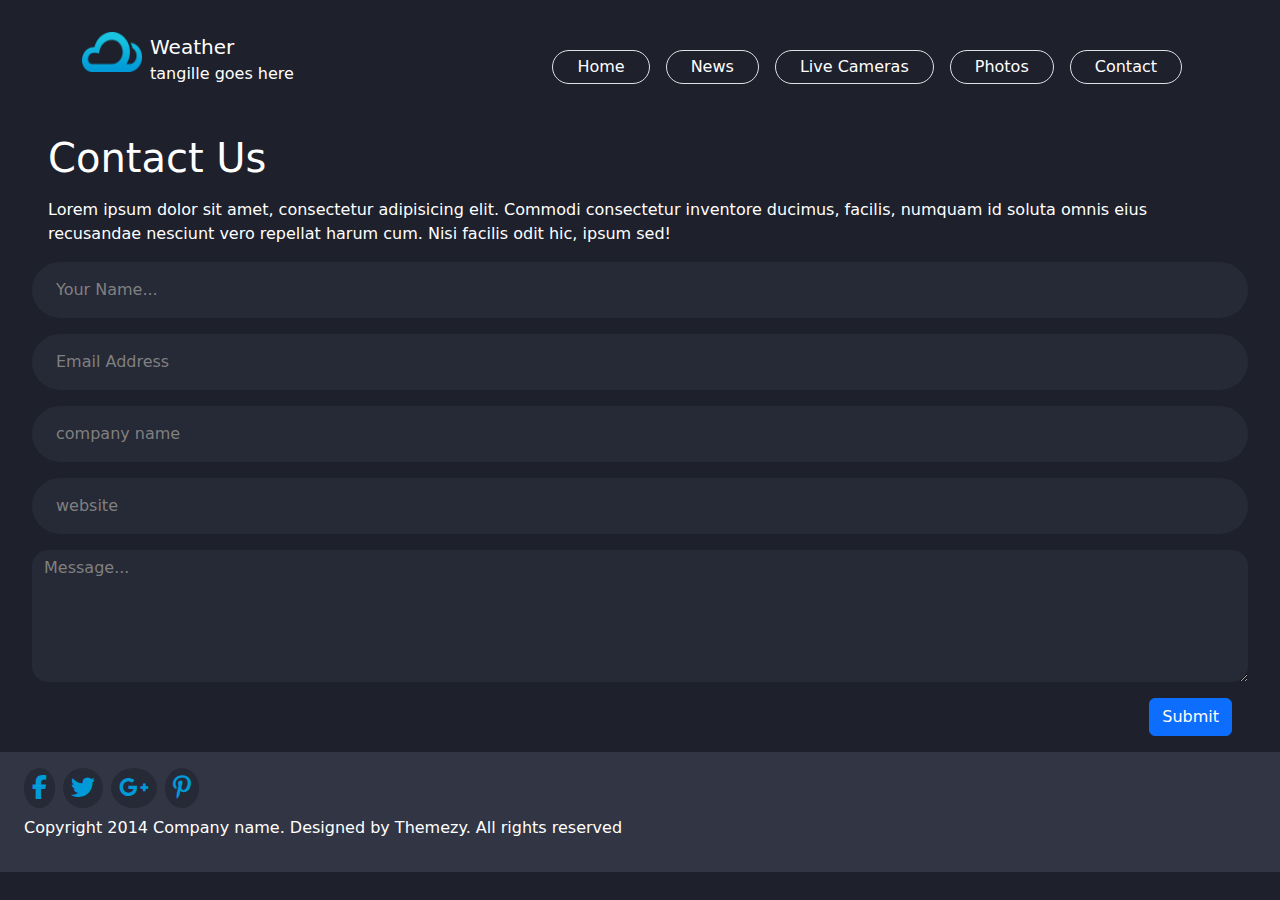
==== contact.html @ 851c3545 "form of contact page done" ====
<!DOCTYPE html>
<html lang="en">
  <head>
    <meta charset="UTF-8" />
    <meta name="viewport" content="width=device-width, initial-scale=1.0" />
    <link href="CSS/all.min.css" rel="stylesheet">
    <link href="CSS/bootstrap.min.css" rel="stylesheet" />
    <link href="CSS/style.css" rel="stylesheet" />
    <title>Weather</title>
  </head>
  <body>
    <nav class="navbar navbar-expand-lg bg-transparent ">
      <div class="container mt-4 ">
     <div class="d-flex ">
      <img src="images/logo.png" alt="clouds" class="mx-auto">
      <div class="ms-2">
        <a class="navbar-brand text-white" href="#">Weather</a>
        <p class="text-white fs-6">tangille goes here</p>
      </div>
     </div>

        <button class="navbar-toggler bg-white" type="button" data-bs-toggle="collapse" data-bs-target="#navbarNav" aria-controls="navbarNav" aria-expanded="false" aria-label="Toggle navigation">
          <span class="navbar-toggler-icon"></span>
        </button>
        <div class="nav-items d-md-flex justify-content-end  collapse navbar-collapse" id="navbarNav">
          <ul class="navbar-nav ">
            <li class="nav-item me-3">
              <a class="nav-link active text-white border rounded-5 px-4 py-1" aria-current="page" href="#">Home</a>
            </li>
            <li class="nav-item me-3">
              <a class="nav-link text-white border rounded-5 px-4 py-1" href="#">News</a>
            </li>
            <li class="nav-item me-3">
              <a class="nav-link text-white border  rounded-5 px-4 py-1" href="#">Live Cameras</a>
            </li>
            <li class="nav-item me-3">
              <a class="nav-link  text-white border rounded-5 px-4 py-1" href="#">Photos</a>
            </li>
            <li class="nav-item me-3">
              <a class="nav-link  text-white border rounded-5 px-4 py-1 " href="#">Contact</a>
            </li>
          </ul>
        </div>
      </div>
    </nav>

<section class="main">
   <section class="mx-5 mt-4">
    <h1 class="text-white fw-normal mb-3">Contact Us</h1>
    <p class="text-white fw-light">Lorem ipsum dolor sit amet, consectetur adipisicing elit. Commodi consectetur inventore ducimus, facilis, numquam id soluta omnis eius recusandae nesciunt vero repellat harum cum. Nisi facilis odit hic, ipsum sed!</p>
   </section>
<section class="inputs">
    <form>
        <div class="px-3 mb-3 mx-3">
            <input type="text"  class=" form-control fw-normal text-white border-0 rounded rounded-pill py-3 px-4" placeholder="Your Name...">
        
        </div>
        <div class="px-3 mx-3">
            <input type="text"  class=" form-control fw-normal text-white border-0 rounded rounded-pill py-3 px-4" placeholder="Email Address">
        
        </div>
        <div class="px-3 mt-3 mx-3">
            <input type="text"  class=" form-control fw-normal text-white border-0 rounded rounded-pill py-3 px-4" placeholder="company name">
        
        </div>
        <div class="px-3 mt-3 mx-3">
    
            
            <input type="text"  class=" form-control fw-normal text-white border-0 rounded rounded-pill py-3 px-4" placeholder="website">
    
            </div>
      
        <div class="px-3 mt-3 mx-3">
        <textarea placeholder="Message..." rows="5" class="form-control border-0   rounded rounded-4"></textarea>
        </div>

        <div class="d-flex justify-content-end me-5 mt-3">
            <button type="submit" class="btn btn-primary">
Submit
            </button>
        </div>
    </form>
</section>
</div>
 
<footer class="pb-3 ">
  <section class="seacrh">
    <!-- <div class="pt-5 px-4 d-flex  ">
      <input type="text"  aria-label="Search" aria-describedby="search-addon" class="form-control fw-normal text-white border-0 rounded rounded-pill py-3 px-4"     placeholder="Enter Your email to subscribe..."      >
      <button data-mdb-ripple-init class="btn btn-primary rounded rounded-pill px-4 position-absolute mt-2 " type="button">Subscribe</button>
    </div> -->
  </section>

<div class="icons pt-3 d-flex mt-3 ms-4">
  <div class="me-2 icon rounded rounded-circle p-2">
    <i class="fa fa-brands fa-facebook-f fa-xl" style="color: #009ad8;"></i>

  </div>
  <div class="me-2 icon rounded rounded-circle p-2">
    <i class="fa fa-brands fa-twitter fa-xl" style="color: #009ad8;"></i>
   
  </div>
  <div class="me-2 icon rounded rounded-circle p-2">
    <i class="fa-brands fa-google-plus-g fa-xl" style="color: #009ad8;"></i>
  </div>
  <div class="me-2 icon rounded rounded-circle p-2">
    <i  class="fa-brands fa-pinterest-p fa-xl" style="color: #009ad8;"></i>

  </div>
</div>


<p class="text-white ms-4 mt-2" >Copyright 2014 Company name. Designed by Themezy. All rights reserved</p>

</footer>

    <script src="JS/bootstrap.min.js">
      
    </script>
    <script src="JS/index.js">
      
    </script>


    
  </body>



</html>
---- CSS/style.css ----
:root{
    --dark-blue : #1E202B ;
    --darkly-blue : #2D303D ;
    --black-blue: #323544 ; 
    --dark-baby-blue : #009AD8; 
    --blacky-blue : #262936 ;

}

body{
background-color: var(--dark-blue);
}


.navbar .container .nav-items ul li a:hover , .navbar .container .nav-items ul li a:active {
    border-color: var(--dark-baby-blue) !important;
    color: var(--dark-baby-blue)!important;

} 

nav .container img{
    width: 60px;
    height: 40px;

}


main { 
    background-image: url("../images/banner.png");
    background-repeat: no-repeat;
}

 .seacrh input{
    background-color: var(--dark-blue);
    position: relative;
    
    
}

 .seacrh input:focus{
    background-color:var(--dark-blue) ;

}
 .seacrh button{
left: 68%;
}



main .display .row div .item  .card .card-header{
    background-color: var(--darkly-blue);
    color: white;


}
main .display .row div .item  .card {
    background-color: var(--black-blue);
    color: white;
    height: 400px;

}


.form-control::placeholder{
    color: gray;
}


footer{
    background-color: var(--black-blue);
}

footer .icons .icon {
    background-color: var(--blacky-blue);
    
}
footer .icons .icon:hover {
    background-color: var(--dark-baby-blue);
    
}
footer .icons .icon:hover  i{
    color: white !important;
    
}


.main .inputs div input , .main .inputs div textarea{
    background-color: var(--blacky-blue);
 

}


/*

 
              
          <!-- ="=================""" -->
            <div class="col-lg-4">
            <div class="item">
              <div class="card" style="width: 18rem;">
                <div class="card-header" >
                  <p class="text-center">🇸unday</p>
                </div>
               <div class="p-4 text-center">
                <p>Alex</p>
                <h4 class="fs-1">27.0*C</h4>
                <i>Icon</i>
                <p>clear</p>
                
            </div>
          </div>
            </div>
        </div>
      


         
            <div class="col-lg-4">
            <div class="item">
              <div class="card" style="width: 18rem;">
                <div class="card-header" >
                  <p class="text-center">🇸unday</p>
                </div>
               <div class="p-4 text-center">
                <p>Alex</p>
                <h4 class="fs-1">27.0*C</h4>
                <i>Icon</i>
                <p>clear</p>
                
            </div>
          </div>
            </div>
        
        </div>














*/
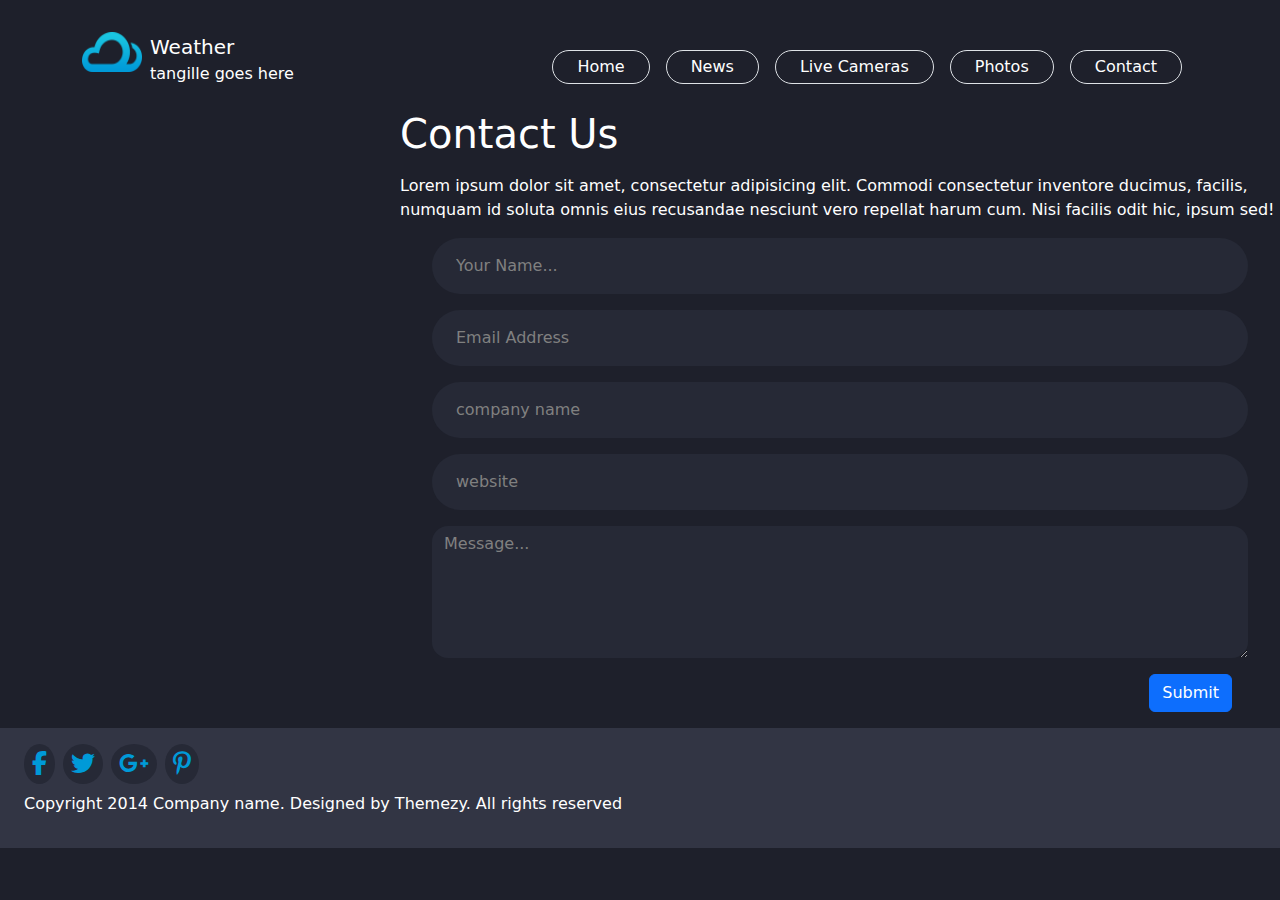
==== commit f8823061: "get the Location of my device by using geoLoction api" ====
--- a/contact.html
+++ b/contact.html
@@ -44,46 +44,55 @@
       </div>
     </nav>
 
-<section class="main">
-   <section class="mx-5 mt-4">
-    <h1 class="text-white fw-normal mb-3">Contact Us</h1>
-    <p class="text-white fw-light">Lorem ipsum dolor sit amet, consectetur adipisicing elit. Commodi consectetur inventore ducimus, facilis, numquam id soluta omnis eius recusandae nesciunt vero repellat harum cum. Nisi facilis odit hic, ipsum sed!</p>
-   </section>
-<section class="inputs">
-    <form>
-        <div class="px-3 mb-3 mx-3">
-            <input type="text"  class=" form-control fw-normal text-white border-0 rounded rounded-pill py-3 px-4" placeholder="Your Name...">
+    <section class="main d-lg-flex justify-content-center">
+        <section>
+            <iframe src="https://www.google.com/maps/embed?pb=!1m14!1m12!1m3!1d2430698.8430304304!2d104.54312447503223!3d35.94337161444502!2m3!1f0!2f0!3f0!3m2!1i1024!2i768!4f13.1!5e0!3m2!1sen!2seg!4v1719801164684!5m2!1sen!2seg" width="400" height="300" style="border:0;" allowfullscreen="" loading="lazy" referrerpolicy="no-referrer-when-downgrade"></iframe>
+        </section>
+
+
+        <section class="inputs">
+            <h1 class="text-white fw-normal mb-3">Contact Us</h1>
+            <p class="text-white fw-light">Lorem ipsum dolor sit amet, consectetur adipisicing elit. Commodi consectetur inventore ducimus, facilis, numquam id soluta omnis eius recusandae nesciunt vero repellat harum cum. Nisi facilis odit hic, ipsum sed!</p>
         
-        </div>
-        <div class="px-3 mx-3">
-            <input type="text"  class=" form-control fw-normal text-white border-0 rounded rounded-pill py-3 px-4" placeholder="Email Address">
         
-        </div>
-        <div class="px-3 mt-3 mx-3">
-            <input type="text"  class=" form-control fw-normal text-white border-0 rounded rounded-pill py-3 px-4" placeholder="company name">
+        <form>
+            <div class="px-3 mb-3 mx-3">
+              <input type="text"  class=" form-control fw-normal text-white border-0 rounded rounded-pill py-3 px-4" placeholder="Your Name...">
+            </div>
+            <div class="px-3 mx-3">
+                <input type="text"  class=" form-control fw-normal text-white border-0 rounded rounded-pill py-3 px-4" placeholder="Email Address">
+            
+            </div>
+            <div class="px-3 mt-3 mx-3">
+                <input type="text"  class=" form-control fw-normal text-white border-0 rounded rounded-pill py-3 px-4" placeholder="company name">
+            
+            </div>
+            <div class="px-3 mt-3 mx-3">
         
-        </div>
-        <div class="px-3 mt-3 mx-3">
+                
+                <input type="text"  class=" form-control fw-normal text-white border-0 rounded rounded-pill py-3 px-4" placeholder="website">
+        
+                </div>
+          
+            <div class="px-3 mt-3 mx-3">
+            <textarea placeholder="Message..." rows="5" class="form-control border-0   rounded rounded-4"></textarea>
+            </div>
     
-            
-            <input type="text"  class=" form-control fw-normal text-white border-0 rounded rounded-pill py-3 px-4" placeholder="website">
-    
+            <div class="d-flex justify-content-end me-5 mt-3">
+                <button type="submit" class="btn btn-primary">
+    Submit
+                </button>
             </div>
-      
-        <div class="px-3 mt-3 mx-3">
-        <textarea placeholder="Message..." rows="5" class="form-control border-0   rounded rounded-4"></textarea>
-        </div>
 
-        <div class="d-flex justify-content-end me-5 mt-3">
-            <button type="submit" class="btn btn-primary">
-Submit
-            </button>
-        </div>
-    </form>
-</section>
-</div>
+        </form>           
+    </section>
+
+</section>   
+        
+
+
  
-<footer class="pb-3 ">
+<footer class="pb-3 d-block">
   <section class="seacrh">
     <!-- <div class="pt-5 px-4 d-flex  ">
       <input type="text"  aria-label="Search" aria-describedby="search-addon" class="form-control fw-normal text-white border-0 rounded rounded-pill py-3 px-4"     placeholder="Enter Your email to subscribe..."      >
--- a/CSS/style.css
+++ b/CSS/style.css
@@ -60,6 +60,81 @@
 
 }
 
+ .loader {
+    
+    transform: rotateZ(45deg);
+    perspective: 1000px;
+    border-radius: 50%;
+    width: 48px;
+    height: 48px;
+    color: #fff;
+  }
+    .loader:before,
+    .loader:after {
+      content: '';
+      display: block;
+      position: absolute;
+      top: 0;
+      left: 0;
+      width: inherit;
+      height: inherit;
+      border-radius: 50%;
+      transform: rotateX(70deg);
+      animation: 1s spin linear infinite;
+    }
+    .loader:after {
+      color: #FF3D00;
+      transform: rotateY(70deg);
+      animation-delay: .4s;
+    }
+
+  @keyframes rotate {
+    0% {
+      transform: translate(-50%, -50%) rotateZ(0deg);
+    }
+    100% {
+      transform: translate(-50%, -50%) rotateZ(360deg);
+    }
+  }
+
+  @keyframes rotateccw {
+    0% {
+      transform: translate(-50%, -50%) rotate(0deg);
+    }
+    100% {
+      transform: translate(-50%, -50%) rotate(-360deg);
+    }
+  }
+
+  @keyframes spin {
+    0%,
+    100% {
+      box-shadow: .2em 0px 0 0px currentcolor;
+    }
+    12% {
+      box-shadow: .2em .2em 0 0 currentcolor;
+    }
+    25% {
+      box-shadow: 0 .2em 0 0px currentcolor;
+    }
+    37% {
+      box-shadow: -.2em .2em 0 0 currentcolor;
+    }
+    50% {
+      box-shadow: -.2em 0 0 0 currentcolor;
+    }
+    62% {
+      box-shadow: -.2em -.2em 0 0 currentcolor;
+    }
+    75% {
+      box-shadow: 0px -.2em 0 0 currentcolor;
+    }
+    87% {
+      box-shadow: .2em -.2em 0 0 currentcolor;
+    }
+  }
+
+
 
 .form-control::placeholder{
     color: gray;
@@ -89,6 +164,8 @@
  
 
 }
+
+
 
 
 /*
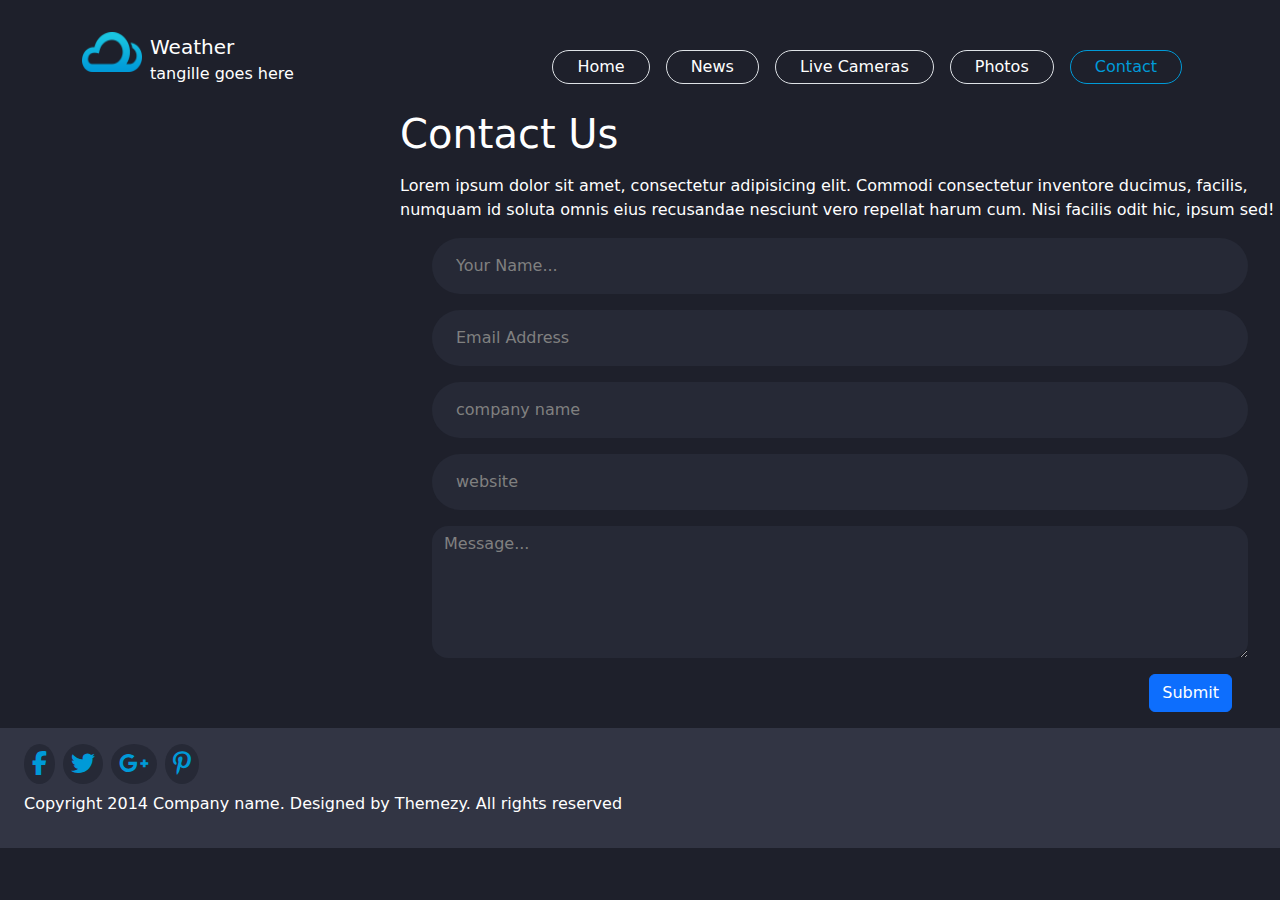
==== commit f1ec1c2b: "add and update active class to the navigated page" ====
--- a/contact.html
+++ b/contact.html
@@ -25,7 +25,7 @@
         <div class="nav-items d-md-flex justify-content-end  collapse navbar-collapse" id="navbarNav">
           <ul class="navbar-nav ">
             <li class="nav-item me-3">
-              <a class="nav-link active text-white border rounded-5 px-4 py-1" aria-current="page" href="#">Home</a>
+              <a class="nav-link  text-white border rounded-5 px-4 py-1" aria-current="page" href="index.html">Home</a>
             </li>
             <li class="nav-item me-3">
               <a class="nav-link text-white border rounded-5 px-4 py-1" href="#">News</a>
@@ -37,7 +37,7 @@
               <a class="nav-link  text-white border rounded-5 px-4 py-1" href="#">Photos</a>
             </li>
             <li class="nav-item me-3">
-              <a class="nav-link  text-white border rounded-5 px-4 py-1 " href="#">Contact</a>
+              <a class="nav-link active text-white border rounded-5 px-4 py-1 " href="#">Contact</a>
             </li>
           </ul>
         </div>
--- a/CSS/style.css
+++ b/CSS/style.css
@@ -60,80 +60,6 @@
 
 }
 
- .loader {
-    
-    transform: rotateZ(45deg);
-    perspective: 1000px;
-    border-radius: 50%;
-    width: 48px;
-    height: 48px;
-    color: #fff;
-  }
-    .loader:before,
-    .loader:after {
-      content: '';
-      display: block;
-      position: absolute;
-      top: 0;
-      left: 0;
-      width: inherit;
-      height: inherit;
-      border-radius: 50%;
-      transform: rotateX(70deg);
-      animation: 1s spin linear infinite;
-    }
-    .loader:after {
-      color: #FF3D00;
-      transform: rotateY(70deg);
-      animation-delay: .4s;
-    }
-
-  @keyframes rotate {
-    0% {
-      transform: translate(-50%, -50%) rotateZ(0deg);
-    }
-    100% {
-      transform: translate(-50%, -50%) rotateZ(360deg);
-    }
-  }
-
-  @keyframes rotateccw {
-    0% {
-      transform: translate(-50%, -50%) rotate(0deg);
-    }
-    100% {
-      transform: translate(-50%, -50%) rotate(-360deg);
-    }
-  }
-
-  @keyframes spin {
-    0%,
-    100% {
-      box-shadow: .2em 0px 0 0px currentcolor;
-    }
-    12% {
-      box-shadow: .2em .2em 0 0 currentcolor;
-    }
-    25% {
-      box-shadow: 0 .2em 0 0px currentcolor;
-    }
-    37% {
-      box-shadow: -.2em .2em 0 0 currentcolor;
-    }
-    50% {
-      box-shadow: -.2em 0 0 0 currentcolor;
-    }
-    62% {
-      box-shadow: -.2em -.2em 0 0 currentcolor;
-    }
-    75% {
-      box-shadow: 0px -.2em 0 0 currentcolor;
-    }
-    87% {
-      box-shadow: .2em -.2em 0 0 currentcolor;
-    }
-  }
-
 
 
 .form-control::placeholder{
@@ -165,63 +91,21 @@
 
 }
 
+.active{
+    border-color: var(--dark-baby-blue) !important;
+    color: var(--dark-baby-blue)!important;
+}
 
 
-
-/*
-
- 
-              
-          <!-- ="=================""" -->
-            <div class="col-lg-4">
-            <div class="item">
-              <div class="card" style="width: 18rem;">
-                <div class="card-header" >
-                  <p class="text-center">🇸unday</p>
-                </div>
-               <div class="p-4 text-center">
-                <p>Alex</p>
-                <h4 class="fs-1">27.0*C</h4>
-                <i>Icon</i>
-                <p>clear</p>
-                
-            </div>
-          </div>
-            </div>
-        </div>
-      
+@media (min-width: 768px) {
+    .input1-style{
+        width: 60%;
+        margin: auto;
+    }
+    .input2-style{
+        width: 70%;
+        margin: auto;
+    }
 
 
-         
-            <div class="col-lg-4">
-            <div class="item">
-              <div class="card" style="width: 18rem;">
-                <div class="card-header" >
-                  <p class="text-center">🇸unday</p>
-                </div>
-               <div class="p-4 text-center">
-                <p>Alex</p>
-                <h4 class="fs-1">27.0*C</h4>
-                <i>Icon</i>
-                <p>clear</p>
-                
-            </div>
-          </div>
-            </div>
-        
-        </div>
-
-
-
-
-
-
-
-
-
-
-
-
-
-
-*/+}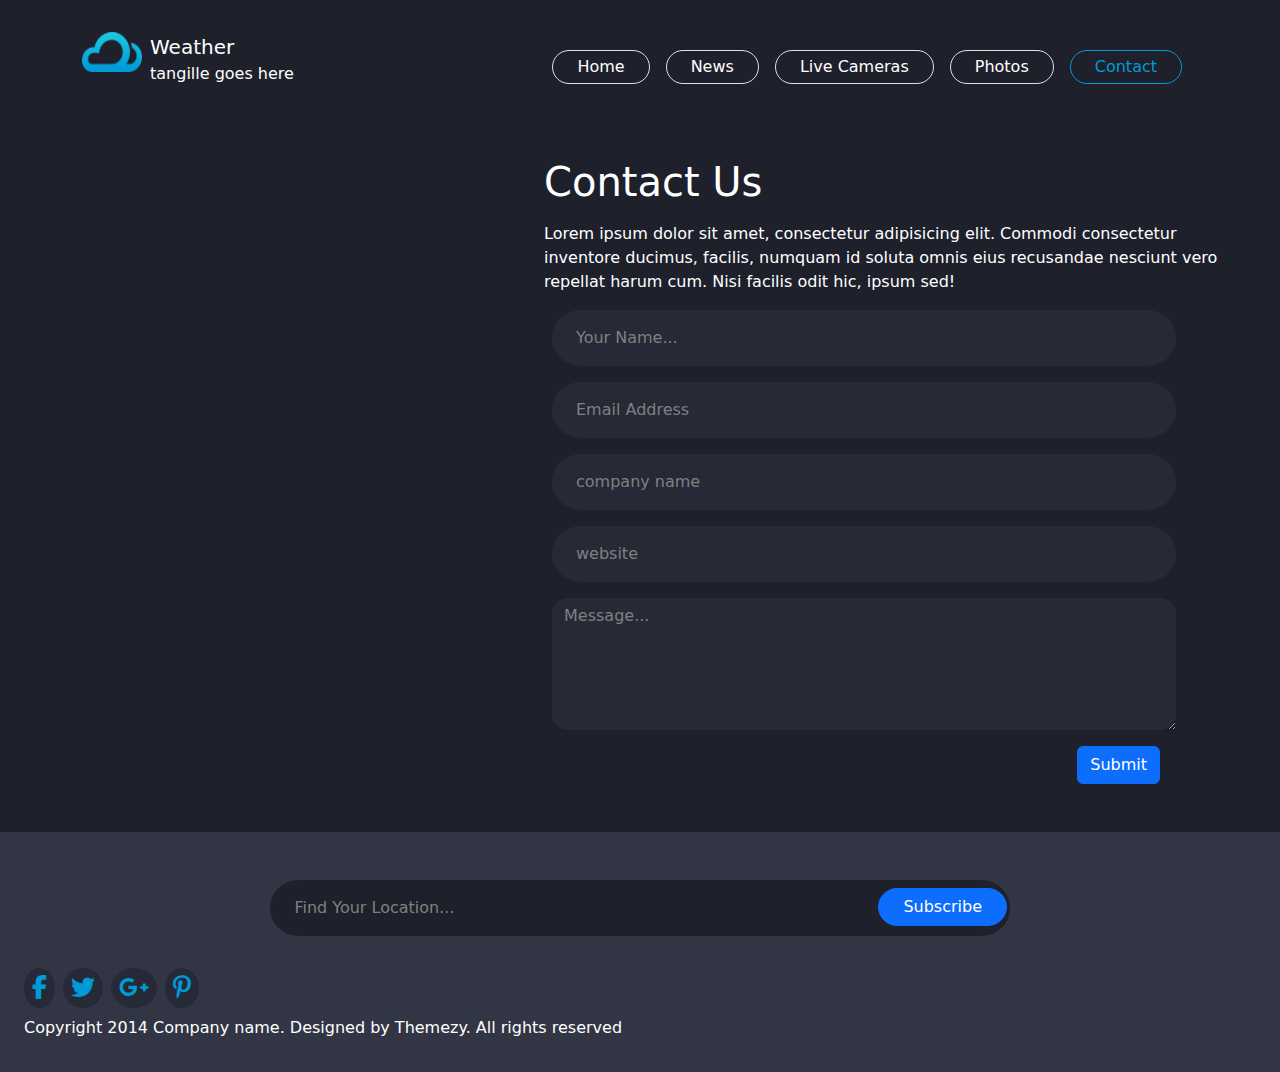
==== commit 8d3d8825: "Add input subscribe to contact page" ====
--- a/contact.html
+++ b/contact.html
@@ -45,44 +45,44 @@
     </nav>
 
     <section class="main d-lg-flex justify-content-center">
-        <section>
+        <section class="ps-5 pt-5">
             <iframe src="https://www.google.com/maps/embed?pb=!1m14!1m12!1m3!1d2430698.8430304304!2d104.54312447503223!3d35.94337161444502!2m3!1f0!2f0!3f0!3m2!1i1024!2i768!4f13.1!5e0!3m2!1sen!2seg!4v1719801164684!5m2!1sen!2seg" width="400" height="300" style="border:0;" allowfullscreen="" loading="lazy" referrerpolicy="no-referrer-when-downgrade"></iframe>
         </section>
 
 
-        <section class="inputs">
-            <h1 class="text-white fw-normal mb-3">Contact Us</h1>
-            <p class="text-white fw-light">Lorem ipsum dolor sit amet, consectetur adipisicing elit. Commodi consectetur inventore ducimus, facilis, numquam id soluta omnis eius recusandae nesciunt vero repellat harum cum. Nisi facilis odit hic, ipsum sed!</p>
+        <section class="inputs p-5">
+            <h1 class="text-white fw-normal mb-3 ps-5">Contact Us</h1>
+            <p class="text-white fw-light ps-5">Lorem ipsum dolor sit amet, consectetur adipisicing elit. Commodi consectetur inventore ducimus, facilis, numquam id soluta omnis eius recusandae nesciunt vero repellat harum cum. Nisi facilis odit hic, ipsum sed!</p>
         
         
-        <form>
-            <div class="px-3 mb-3 mx-3">
-              <input type="text"  class=" form-control fw-normal text-white border-0 rounded rounded-pill py-3 px-4" placeholder="Your Name...">
-            </div>
-            <div class="px-3 mx-3">
-                <input type="text"  class=" form-control fw-normal text-white border-0 rounded rounded-pill py-3 px-4" placeholder="Email Address">
-            
-            </div>
-            <div class="px-3 mt-3 mx-3">
-                <input type="text"  class=" form-control fw-normal text-white border-0 rounded rounded-pill py-3 px-4" placeholder="company name">
-            
-            </div>
-            <div class="px-3 mt-3 mx-3">
+        <form class="px-4">
+          <div class="px-3 mb-3 mx-3">
+            <input type="text"  class=" form-control fw-normal text-white border-0 rounded rounded-pill py-3 px-4" placeholder="Your Name...">
+          </div>
+          <div class="px-3 mx-3">
+              <input type="text"  class=" form-control fw-normal text-white border-0 rounded rounded-pill py-3 px-4" placeholder="Email Address">
+          
+          </div>
+          <div class="px-3 mt-3 mx-3">
+              <input type="text"  class=" form-control fw-normal text-white border-0 rounded rounded-pill py-3 px-4" placeholder="company name">
+          
+          </div>
+          <div class="px-3 mt-3 mx-3">
+      
+              
+              <input type="text"  class=" form-control fw-normal text-white border-0 rounded rounded-pill py-3 px-4" placeholder="website">
+      
+              </div>
         
-                
-                <input type="text"  class=" form-control fw-normal text-white border-0 rounded rounded-pill py-3 px-4" placeholder="website">
-        
-                </div>
-          
-            <div class="px-3 mt-3 mx-3">
-            <textarea placeholder="Message..." rows="5" class="form-control border-0   rounded rounded-4"></textarea>
-            </div>
-    
-            <div class="d-flex justify-content-end me-5 mt-3">
-                <button type="submit" class="btn btn-primary">
-    Submit
-                </button>
-            </div>
+          <div class="px-3 mt-3 mx-3">
+          <textarea placeholder="Message..." rows="5" class="form-control border-0   rounded rounded-4"></textarea>
+          </div>
+  
+          <div class="d-flex justify-content-end me-5 mt-3">
+              <button type="submit" class="btn btn-primary">
+  Submit
+              </button>
+          </div>
 
         </form>           
     </section>
@@ -94,10 +94,26 @@
  
 <footer class="pb-3 d-block">
   <section class="seacrh">
-    <!-- <div class="pt-5 px-4 d-flex  ">
-      <input type="text"  aria-label="Search" aria-describedby="search-addon" class="form-control fw-normal text-white border-0 rounded rounded-pill py-3 px-4"     placeholder="Enter Your email to subscribe..."      >
-      <button data-mdb-ripple-init class="btn btn-primary rounded rounded-pill px-4 position-absolute mt-2 " type="button">Subscribe</button>
-    </div> -->
+    <div class="pt-5 px-4 d-flex">
+
+    <input
+    type="text"
+    id="countryName"
+    aria-label="Search"
+    aria-describedby="search-addon"
+    class="form-control fw-normal text-white border-0 rounded rounded-pill py-3 px-4 input1-style"
+    placeholder="Find Your Location..."
+  />
+ 
+      <button
+        data-mdb-ripple-init
+        class="btn btn-primary rounded rounded-pill px-4 mx-2 position-absolute mt-2"
+        id="search"
+        type="button"
+      >
+        Subscribe
+      </button>
+    </div>
   </section>
 
 <div class="icons pt-3 d-flex mt-3 ms-4">
